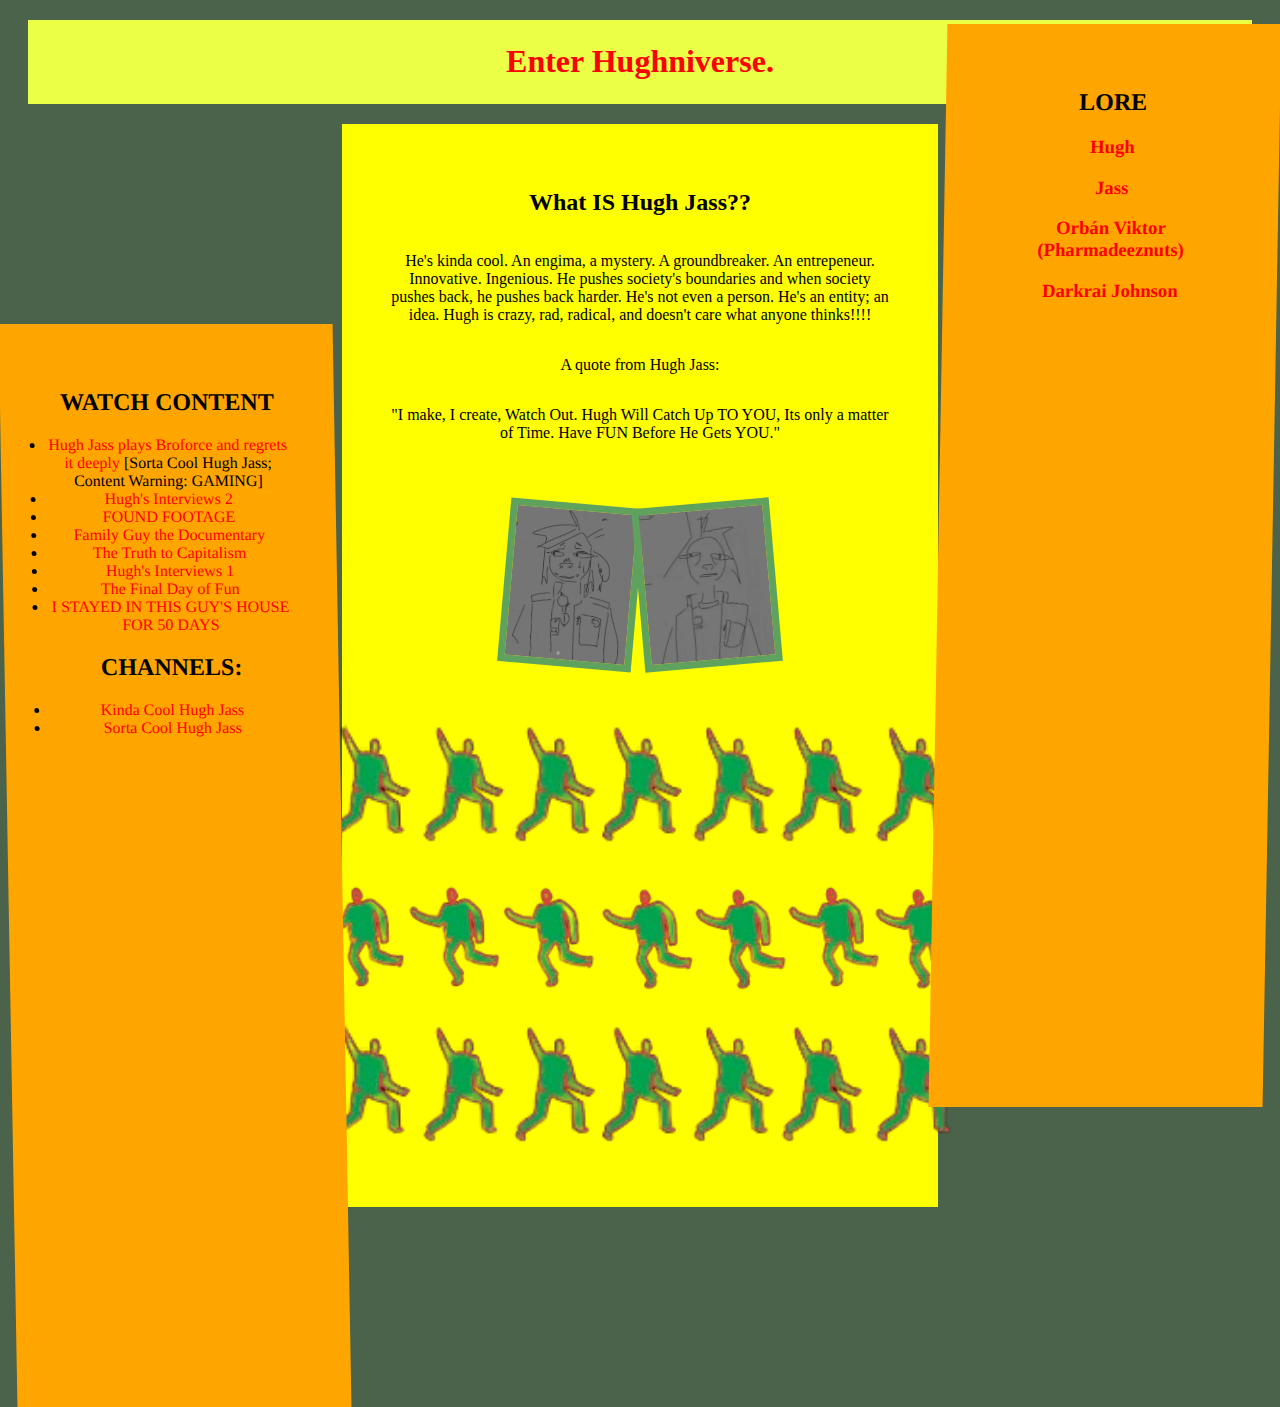
==== docs/index.htm @ 63070063 "added redirect oops page + misc" ====
<!DOCTYPE html>
<html>
  <head>
  <meta charset="UTF-8">
  <link rel="stylesheet" href="hugh.css">
    <title>Hugh Jass</title>
   <!-- <meta http-equiv="refresh" content="0; url='/home'" /> -->
  </head>
<body>
    <header><h1><a href="https://www.youtube.com/@kindacoolhughjass">Enter Hughniverse.</a></h1>
    </header> 
    <main id="boxes">
      <div id="column1">
        <h2>WATCH CONTENT</h2> 
        <li><a href="https://www.youtube.com/watch?v=vU68bWPnINY">Hugh Jass plays Broforce and regrets it deeply</a> [Sorta Cool Hugh Jass; Content Warning: GAMING]</li>
        <li><a href="https://www.youtube.com/watch?v=IuYMs7B931k">Hugh's Interviews 2</a></li>
        <li><a href="https://www.youtube.com/watch?v=KjcShd_ZBjk">FOUND FOOTAGE</a></li>
        <li><a href="https://www.youtube.com/watch?v=-YBylGN-xgI">Family Guy the Documentary</a></li> 
        <li><a href="https://www.youtube.com/watch?v=EIcjhdDOTG8">The Truth to Capitalism</a></li>
         <li><a href="https://www.youtube.com/watch?v=nq9Ukn0LrH8">Hugh's Interviews 1</a></li>
         <li><a href="https://www.youtube.com/watch?v=-3J4QzSyiMM">The Final Day of Fun</a></li>
        <li><a href="https://www.youtube.com/watch?v=rWUY2GawuTU">I STAYED IN THIS GUY'S HOUSE FOR 50 DAYS</a></li>
         <h2>CHANNELS:</h2> <li><a href="https://www.youtube.com/@kindacoolhughjass/featured">Kinda Cool Hugh Jass</a></li>
         <li><a href="https://www.youtube.com/@SortaCoolHughJass/featured">Sorta Cool Hugh Jass</a></li>
          
      </div>
      <div id="column2">
        <h2>What IS Hugh Jass??</h2> 
        <p>He's kinda cool. An engima, a mystery. A groundbreaker. An entrepeneur. Innovative. Ingenious. He pushes society's boundaries and when society pushes back, he pushes back harder. He's not even a person. He's an entity; an idea. Hugh is crazy, rad, radical, and doesn't care what anyone thinks!!!!
       </p>
        <p>A quote from Hugh Jass:</p>
        <p>"I make, I create, Watch Out. Hugh Will Catch Up TO YOU, Its only a matter of Time. Have FUN Before He Gets YOU."</p>
        <div class="pics">
        <img class="hughshot" src="assets/headshot1.jpg">
        
            <img class="jassshot"src="assets/headshot2.png">
        </div>
          <img src="assets/horizdisco.png"> <img src="assets/horizwalking.png"> <img src="assets/horizdisco.png">
          
      </div>
     <div id="column3">
        <h2>LORE</h2> 
       <h3><a href="oops.html">Hugh</a></h3>
       <h3><a href="oops.html">Jass</a></h3>
       <h3><a href="oops.html">Orbán Viktor (Pharmadeeznuts)</a></h3>
       <h3><a href="oops.html">Darkrai Johnson</a></h3>
       
         
      </div> 
    </main>
  </body>
</html>
---- docs/hugh.css ----
body{
  background-color:#4b624b; 
  font-family:'Comic Sans MS',  'Comic Sans', 'chalkduster';
}

img{
  float:right;
height:150px;
}

#boxes {
        content: "";
        display: flex;
        clear: both;
     justify-content:space-evenly;
    height:auto;
    
      }

      div {
        float:left;
        width: 23%;
        padding: 45px;
      }
      #column1 {
        background-color: orange;
        width:20%;
        text-align:center;
        transform:translateY(200px)skewX(1deg);
          
      }
      #column2 {
        display:flex;
        flex-direction:column;
background-color:yellow;
        width: 40%;
        text-align:center;
          
         align-items:center;
      }
      #column3 {
        background-color: orange;
        width:20%;
        text-align:center;
        transform:translateY(-100px)skewX(-1deg);
}
     
      h2 {
        color: #000000;
        text-align: center;
      }
        
header {
  background-color: rgba(236, 255, 71,1);
  flex-grow:1;
  height:80px;
  text-align:center;
  padding:2px;
  margin:20px;
   
}

/*div:hover{
    transform: rotate(180deg);
}*/

a{
  color:red;
  text-decoration:none;
  transition:color 0.5s;
}
a:hover{  
  color:blue;
  text-decoration: underline;
  background:rgba(225,225,0,0.9)
}

header:hover{
 /* transform: rotate(180deg); 
  background-color:blue;*/
    transition: 1s;
    transform: skewY(1deg);
  background-color: #ccccc;
    text-shadow:2px 2px #ff0000;
    text-indent: 12px;
    background-image: url("assets/bg.gif")
}

.pics{
  display:flex;
  justify-content:center;
}

.header{
  position:relative;
    top: 0;
    left:0;
}
.hughshot{
   /*position:relative;
  top:10px;
 left:160px;*/
  border: 7px solid #5ea25e;
    transform:rotate(5deg);
  }

.jassshot{
  /*top:10px;
 left:190px;*/
  transform:rotate(-5deg);
  border: 7px solid #5ea25e;
  }
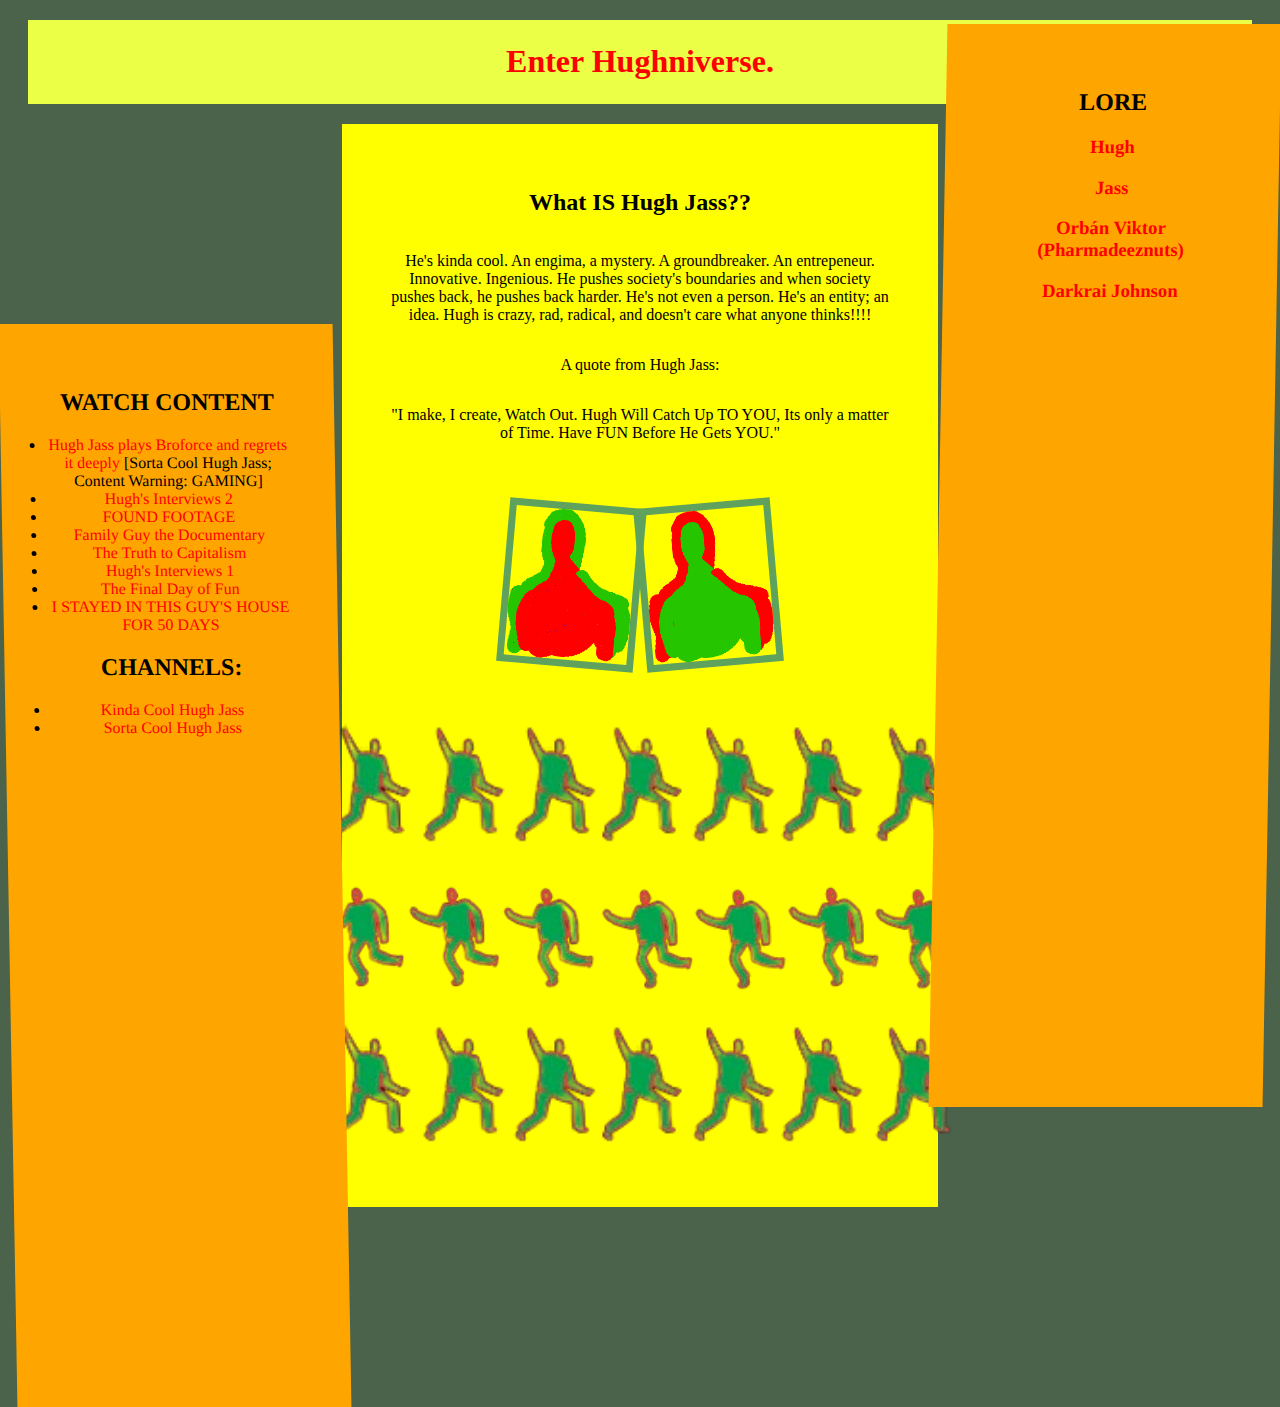
==== commit ed42bbf7: "added headshot art" ====
--- a/docs/index.htm
+++ b/docs/index.htm
@@ -25,13 +25,13 @@
           
       </div>
       <div id="column2">
-        <h2>What IS Hugh Jass??</h2> 
+        <h2>What IS Hugh Jass??</h2>
         <p>He's kinda cool. An engima, a mystery. A groundbreaker. An entrepeneur. Innovative. Ingenious. He pushes society's boundaries and when society pushes back, he pushes back harder. He's not even a person. He's an entity; an idea. Hugh is crazy, rad, radical, and doesn't care what anyone thinks!!!!
        </p>
         <p>A quote from Hugh Jass:</p>
         <p>"I make, I create, Watch Out. Hugh Will Catch Up TO YOU, Its only a matter of Time. Have FUN Before He Gets YOU."</p>
         <div class="pics">
-        <img class="hughshot" src="assets/headshot1.jpg">
+        <img class="hughshot" src="assets/headshot1.png">
         
             <img class="jassshot"src="assets/headshot2.png">
         </div>
